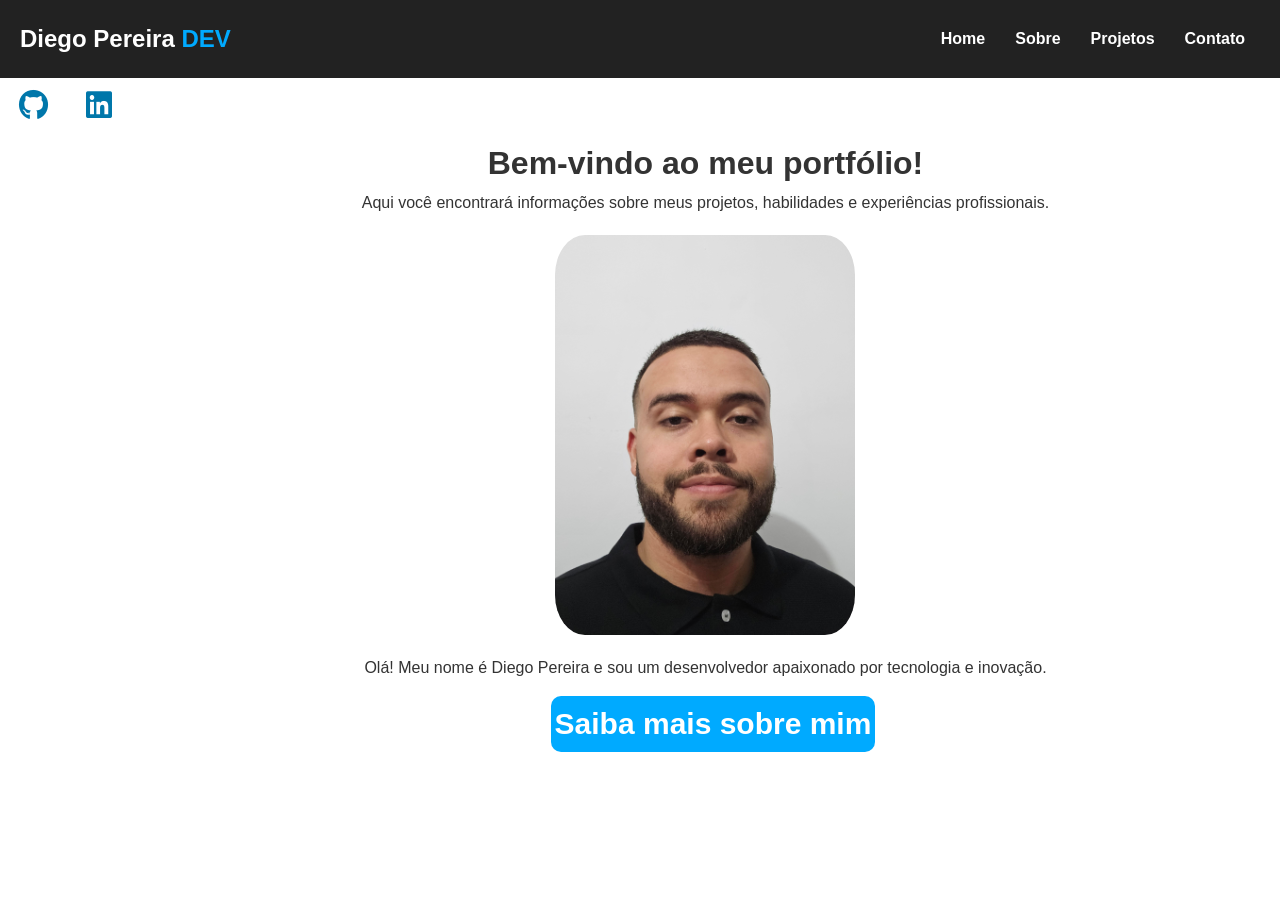
==== html/index.html @ 88097604 "Adicionando complementos Adicionando arquivos do portfólio" ====
<!DOCTYPE html>
<html lang="pt-BR">
<head>
    <meta charset="UTF-8">
    <meta name="viewport" content="width=device-width, initial-scale=1.0">
    <title>Diego Pereira</title>
    <link rel="stylesheet" href="../css/Portfólio.css">
    <link rel="stylesheet" href="https://cdnjs.cloudflare.com/ajax/libs/font-awesome/6.5.0/css/all.min.css">
    <script src="../js/Script.js" defer></script>
</head>
<body>
    <div id="header">
        <div id="logo"><h1>Diego Pereira<span class="blue"> DEV</span></h1></div>
        <div id="menu">
            <a href="index.html">Home</a>
            <a href="Sobre.html">Sobre</a>
            <a href="Projetos.html">Projetos</a>
            <a href="Contato.html" target="_blank">Contato</a>
        </div>
    </div>

    <div id="social">
    <a href="https://github.com/DiegoViniciusMP" target="_blank"><i class="fab fa-github"></i></a>
    <a href="https://www.linkedin.com/in/diego-pereira-225928180/" target="_blank"><i class="fab fa-linkedin"></i></a>

    <div id="content">
        <h1>Bem-vindo ao meu portfólio!</h1>
        <span>Aqui você encontrará informações sobre meus projetos, habilidades e experiências profissionais.</span>
        <img src="../img/Diego_Pereira.jpg" alt="Foto de Diego Pereira" class="foto-perfil">
        <p>Olá! Meu nome é Diego Pereira e sou um desenvolvedor apaixonado por tecnologia e inovação.</p>
        <a href="Sobre.html" class="btn">Saiba mais sobre mim</a>
    </div>
</body>
</html>
---- css/Portfólio.css ----
* { margin: 0; padding: 0; box-sizing: border-box; }

body {
    font-family: 'Segoe UI', Arial, sans-serif;
    background: #ffffff;
    color: #333;
    line-height: 1.6;
    transition: background 0.3s ease, color 0.3s ease;
}

/* Header */
#header {
    background: #222; color: #fff; padding: 20px;
    display: flex; justify-content: space-between; align-items: center;
}
#logo h1 { font-size: 24px; }
#logo .blue { color: #00aaff; }
#menu { display: flex; }
#menu a {
    color: #fff; margin: 0 15px; text-decoration: none; font-weight: bold;
    transition: color 0.3s ease;
}
#menu a:hover { color: #00aaff; }

#content { max-width: 1000px; margin: 40px auto; padding: 20px; text-align: center; }

/* Foto de perfil centralizada */
.foto-perfil {
    width: 300px; 
    border-radius: 10%; 
    display: block;
    margin: 20px auto;
    transition: transform 0.3s ease;
}
.foto-perfil:hover { transform: scale(1.05); }

/* Botão "Saiba mais sobre mim" */
.btn {
    display: inline-block;
    padding: 12px 25px;
    background: #00aaff;
    color: white !important; /* mater branco mesmo no hover */ 
    text-decoration: none;
    border-radius: 10px;
    font-weight: bold;
    margin-top: 15px;
    transition: background 0.3s ease, transform 0.2s ease;
}
.btn:hover {
    background: #0077aa;
    transform: translateY(-2px);
    color: #fff !important; /* mantém branco mesmo no hover */
}

/* Projetos centralizados */
.projetos-container {
    display: flex; 
    justify-content: center; 
    gap: 30px;
    flex-wrap: wrap; 
    margin-top: 30px;
}
.projeto {
    background: #fff; 
    padding: 20px; 
    border-radius: 10px;
    box-shadow: 0 4px 10px rgba(0,0,0,0.1);
    text-align: center; 
    width: 300px;
}
.projeto img {
    width: 100%; 
    border-radius: 8px; 
    margin-bottom: 15px;
}

/* Formulário */
form { display: flex; 
    flex-direction: column; 
    gap: 15px; }
form label { 
    font-weight: bold;
    text-align: left; }
form input, form textarea {
    padding: 10px; 
    border: 1px solid #ccc; 
    border-radius: 6px; 
    font-size: 14px; 
    width: 100%;
}
form button {
    padding: 12px; 
    background: #00aaff; 
    color: #fff; 
    border: none;
    border-radius: 6px; 
    font-weight: bold; 
    cursor: pointer;
}
form button:hover {
    background: #0077aa; 
}

/* Posiciona os icones do GitHub e do Linkedin na esquerda */
#social {
    margin-left: auto; 
}
#social a {
    padding: 4px;
    color: #000000;
    margin-left: 15px;
    text-decoration: none;
    font-weight: bold;
    transition: color 0.3s ease;
}
#social a:hover {
    color: #00aaff;
}
#social {
    margin-left: auto; /* joga para direita */
    display: flex;
    gap: 15px;
}
#social a {
    color: #0077aa;
    font-size: 30px;
    transition: color 0.3s ease;
}
#social a:hover {
    color: #0324dfc6;
}
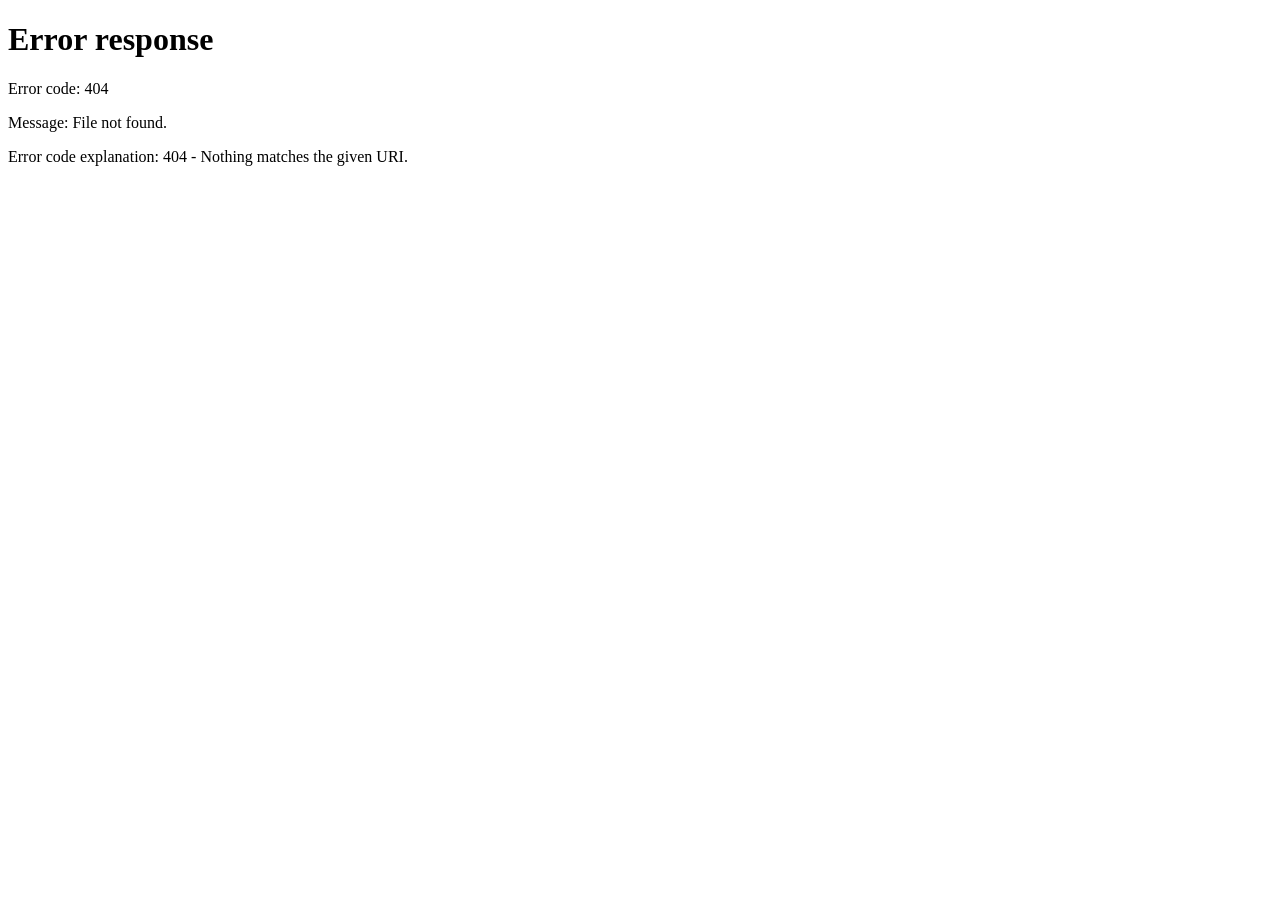
==== commit baddfb9d: "mudanças finais se Deus quiser" ====
--- a/html/index.html
+++ b/html/index.html
@@ -2,33 +2,11 @@
 <html lang="pt-BR">
 <head>
     <meta charset="UTF-8">
-    <meta name="viewport" content="width=device-width, initial-scale=1.0">
+    <meta http-equiv="refresh" content="0; url=../index.html">
+    <script>location.replace("../index.html");</script>
     <title>Diego Pereira</title>
-    <link rel="stylesheet" href="../css/Portfólio.css">
-    <link rel="stylesheet" href="https://cdnjs.cloudflare.com/ajax/libs/font-awesome/6.5.0/css/all.min.css">
-    <script src="../js/Script.js" defer></script>
 </head>
 <body>
-    <div id="header">
-        <div id="logo"><h1>Diego Pereira<span class="blue"> DEV</span></h1></div>
-        <div id="menu">
-            <a href="index.html">Home</a>
-            <a href="Sobre.html">Sobre</a>
-            <a href="Projetos.html">Projetos</a>
-            <a href="Contato.html" target="_blank">Contato</a>
-        </div>
-    </div>
-
-    <div id="social">
-    <a href="https://github.com/DiegoViniciusMP" target="_blank"><i class="fab fa-github"></i></a>
-    <a href="https://www.linkedin.com/in/diego-pereira-225928180/" target="_blank"><i class="fab fa-linkedin"></i></a>
-
-    <div id="content">
-        <h1>Bem-vindo ao meu portfólio!</h1>
-        <span>Aqui você encontrará informações sobre meus projetos, habilidades e experiências profissionais.</span>
-        <img src="../img/Diego_Pereira.jpg" alt="Foto de Diego Pereira" class="foto-perfil">
-        <p>Olá! Meu nome é Diego Pereira e sou um desenvolvedor apaixonado por tecnologia e inovação.</p>
-        <a href="Sobre.html" class="btn">Saiba mais sobre mim</a>
-    </div>
+    <p>Redirecionando... <a href="../index.html">Clique aqui</a>.</p>
 </body>
 </html>
